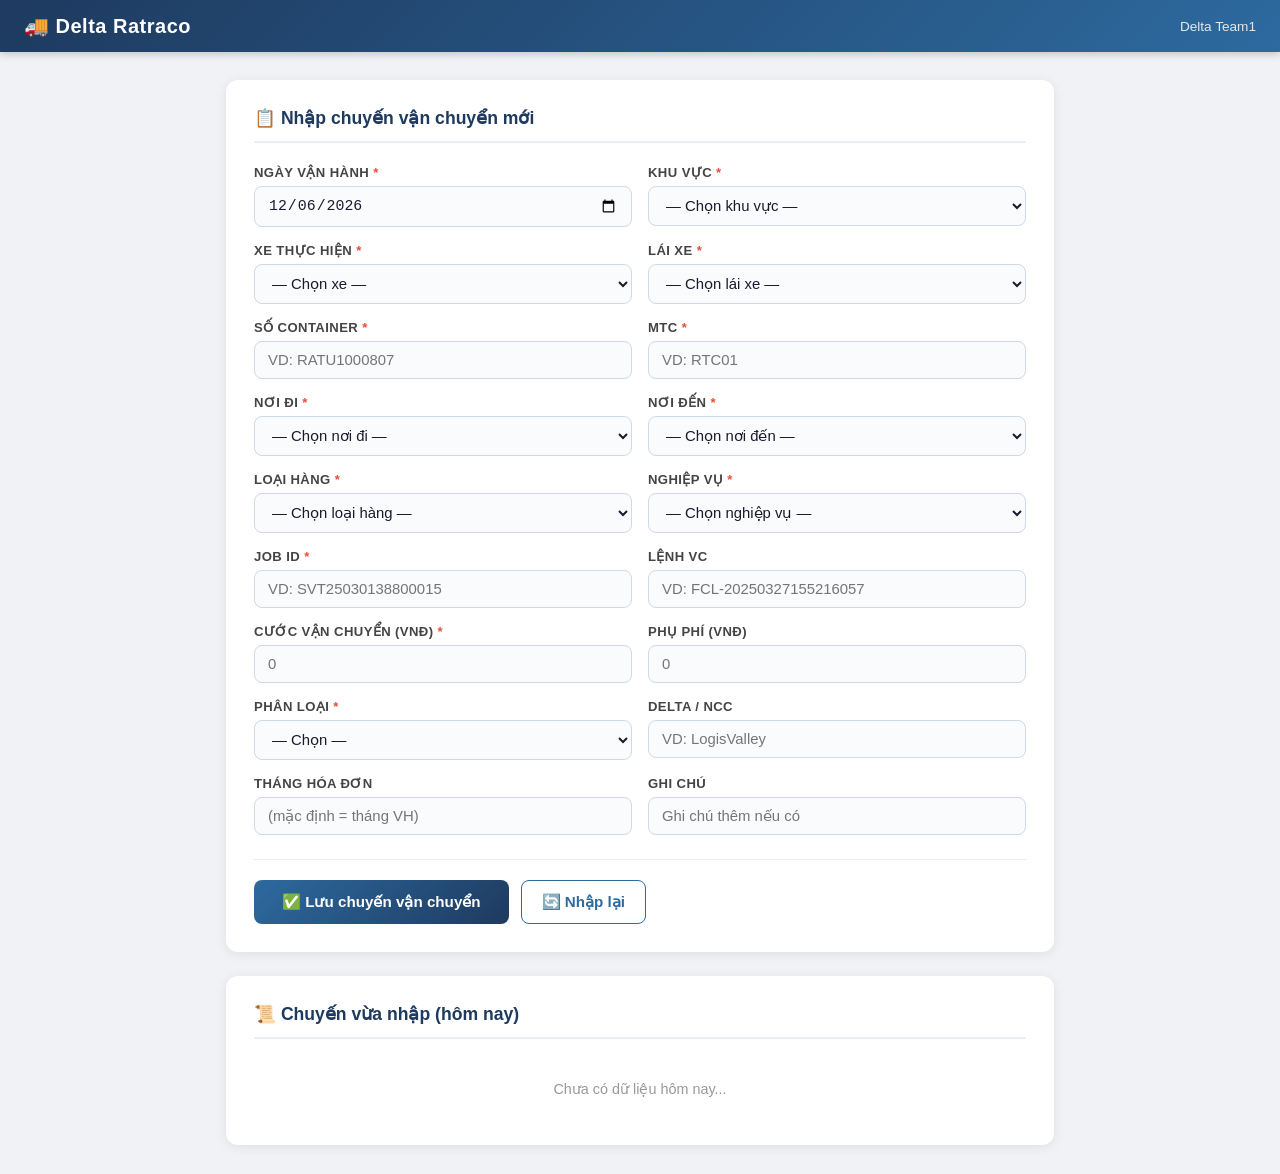
==== app/index.html @ c180d3e9 "🚀 Initial setup: Web App + Scripts + GitHub Actions Phase 1: Web App nhập Shipment List (GitHub Page" ====
<!DOCTYPE html>
<html lang="vi">
<head>
  <meta charset="UTF-8" />
  <meta name="viewport" content="width=device-width, initial-scale=1.0" />
  <title>Delta Ratraco — Nhập Shipment List</title>
  <link rel="stylesheet" href="styles.css" />
</head>
<body>
  <header>
    <div class="logo">🚚 Delta Ratraco</div>
    <div class="user-info" id="userInfo">Chưa đăng nhập</div>
  </header>

  <main>
    <div class="card">
      <h2>📋 Nhập chuyến vận chuyển mới</h2>
      <form id="slForm" novalidate>

        <!-- ROW 1: Ngày + Khu vực -->
        <div class="form-row">
          <div class="form-group required">
            <label>Ngày vận hành</label>
            <input type="date" id="date" name="date" required />
          </div>
          <div class="form-group required">
            <label>Khu vực</label>
            <select id="khu_vuc" name="khu_vuc" required>
              <option value="">— Chọn khu vực —</option>
            </select>
          </div>
        </div>

        <!-- ROW 2: Xe + Lái xe -->
        <div class="form-row">
          <div class="form-group required">
            <label>Xe thực hiện</label>
            <select id="xe" name="xe" required>
              <option value="">— Chọn xe —</option>
            </select>
          </div>
          <div class="form-group required">
            <label>Lái xe</label>
            <select id="lai_xe" name="lai_xe" required>
              <option value="">— Chọn lái xe —</option>
            </select>
          </div>
        </div>

        <!-- ROW 3: Số Container + MTC -->
        <div class="form-row">
          <div class="form-group required">
            <label>Số Container</label>
            <input type="text" id="container" name="container"
                   placeholder="VD: RATU1000807" required
                   style="text-transform:uppercase" />
          </div>
          <div class="form-group required">
            <label>MTC</label>
            <input type="text" id="mtc" name="mtc"
                   placeholder="VD: RTC01" required />
          </div>
        </div>

        <!-- ROW 4: Nơi đi + Nơi đến -->
        <div class="form-row">
          <div class="form-group required">
            <label>Nơi đi</label>
            <select id="noi_di" name="noi_di" required>
              <option value="">— Chọn nơi đi —</option>
            </select>
          </div>
          <div class="form-group required">
            <label>Nơi đến</label>
            <select id="noi_den" name="noi_den" required>
              <option value="">— Chọn nơi đến —</option>
            </select>
          </div>
        </div>

        <!-- ROW 5: Loại hàng + Nghiệp vụ -->
        <div class="form-row">
          <div class="form-group required">
            <label>Loại hàng</label>
            <select id="loai_hang" name="loai_hang" required>
              <option value="">— Chọn loại hàng —</option>
            </select>
          </div>
          <div class="form-group required">
            <label>Nghiệp vụ</label>
            <select id="nghiep_vu" name="nghiep_vu" required>
              <option value="">— Chọn nghiệp vụ —</option>
            </select>
          </div>
        </div>

        <!-- ROW 6: JOB ID + Lệnh VC -->
        <div class="form-row">
          <div class="form-group required">
            <label>JOB ID</label>
            <input type="text" id="job_id" name="job_id"
                   placeholder="VD: SVT25030138800015" required />
          </div>
          <div class="form-group">
            <label>Lệnh VC</label>
            <input type="text" id="lenh_vc" name="lenh_vc"
                   placeholder="VD: FCL-20250327155216057" />
          </div>
        </div>

        <!-- ROW 7: Cước + Phụ phí -->
        <div class="form-row">
          <div class="form-group required">
            <label>Cước vận chuyển (VNĐ)</label>
            <input type="number" id="cuoc" name="cuoc"
                   placeholder="0" min="0" step="1000" required />
          </div>
          <div class="form-group">
            <label>Phụ phí (VNĐ)</label>
            <input type="number" id="phu_phi" name="phu_phi"
                   placeholder="0" min="0" step="1000" />
          </div>
        </div>

        <!-- ROW 8: Phân loại + Delta/NCC -->
        <div class="form-row">
          <div class="form-group required">
            <label>Phân loại</label>
            <select id="phan_loai" name="phan_loai" required>
              <option value="">— Chọn —</option>
            </select>
          </div>
          <div class="form-group">
            <label>Delta / NCC</label>
            <input type="text" id="delta_ncc" name="delta_ncc"
                   placeholder="VD: LogisValley" />
          </div>
        </div>

        <!-- ROW 9: Tháng HD + Ghi chú -->
        <div class="form-row">
          <div class="form-group">
            <label>Tháng hóa đơn</label>
            <input type="number" id="thang_hd" name="thang_hd"
                   min="1" max="12" placeholder="(mặc định = tháng VH)" />
          </div>
          <div class="form-group">
            <label>Ghi chú</label>
            <input type="text" id="ghi_chu" name="ghi_chu"
                   placeholder="Ghi chú thêm nếu có" />
          </div>
        </div>

        <div class="form-actions">
          <button type="submit" class="btn-primary" id="submitBtn">
            ✅ Lưu chuyến vận chuyển
          </button>
          <button type="reset" class="btn-secondary">🔄 Nhập lại</button>
        </div>

        <div id="statusMsg" class="status-msg hidden"></div>
      </form>
    </div>

    <!-- Lịch sử nhập gần nhất -->
    <div class="card">
      <h2>📜 Chuyến vừa nhập (hôm nay)</h2>
      <div id="recentList" class="recent-list">
        <p class="empty-text">Chưa có dữ liệu hôm nay...</p>
      </div>
    </div>
  </main>

  <script src="app.js"></script>
</body>
</html>
---- app/styles.css ----
/* ===== RESET & BASE ===== */
*, *::before, *::after { box-sizing: border-box; margin: 0; padding: 0; }

body {
  font-family: -apple-system, BlinkMacSystemFont, 'Segoe UI', sans-serif;
  background: #f0f2f5;
  color: #1a1a2e;
  min-height: 100vh;
}

/* ===== HEADER ===== */
header {
  background: linear-gradient(135deg, #1e3a5f, #2d6a9f);
  color: #fff;
  padding: 14px 24px;
  display: flex;
  align-items: center;
  justify-content: space-between;
  box-shadow: 0 2px 8px rgba(0,0,0,0.2);
  position: sticky;
  top: 0;
  z-index: 100;
}
.logo { font-size: 1.25rem; font-weight: 700; letter-spacing: 0.5px; }
.user-info { font-size: 0.85rem; opacity: 0.85; }

/* ===== MAIN ===== */
main {
  max-width: 860px;
  margin: 28px auto;
  padding: 0 16px;
  display: flex;
  flex-direction: column;
  gap: 24px;
}

/* ===== CARD ===== */
.card {
  background: #fff;
  border-radius: 12px;
  padding: 28px;
  box-shadow: 0 2px 12px rgba(0,0,0,0.08);
}
.card h2 {
  font-size: 1.1rem;
  color: #1e3a5f;
  margin-bottom: 22px;
  padding-bottom: 12px;
  border-bottom: 2px solid #e8edf3;
}

/* ===== FORM ===== */
.form-row {
  display: grid;
  grid-template-columns: 1fr 1fr;
  gap: 16px;
  margin-bottom: 16px;
}
@media (max-width: 580px) {
  .form-row { grid-template-columns: 1fr; }
}

.form-group { display: flex; flex-direction: column; gap: 6px; }

.form-group label {
  font-size: 0.82rem;
  font-weight: 600;
  color: #444;
  text-transform: uppercase;
  letter-spacing: 0.4px;
}
.form-group.required label::after {
  content: ' *';
  color: #e74c3c;
}

input, select, textarea {
  padding: 10px 13px;
  border: 1.5px solid #d0d9e8;
  border-radius: 8px;
  font-size: 0.93rem;
  color: #1a1a2e;
  background: #fafbfc;
  transition: border-color 0.2s, box-shadow 0.2s;
  width: 100%;
}
input:focus, select:focus {
  outline: none;
  border-color: #2d6a9f;
  box-shadow: 0 0 0 3px rgba(45,106,159,0.12);
  background: #fff;
}
input.error, select.error { border-color: #e74c3c; }
input[type="number"] { -moz-appearance: textfield; }

/* ===== ACTIONS ===== */
.form-actions {
  display: flex;
  gap: 12px;
  margin-top: 24px;
  padding-top: 20px;
  border-top: 1px solid #e8edf3;
}
.btn-primary {
  background: linear-gradient(135deg, #2d6a9f, #1e3a5f);
  color: #fff;
  border: none;
  padding: 12px 28px;
  border-radius: 8px;
  font-size: 0.95rem;
  font-weight: 600;
  cursor: pointer;
  transition: opacity 0.2s, transform 0.1s;
}
.btn-primary:hover { opacity: 0.9; }
.btn-primary:active { transform: scale(0.98); }
.btn-primary:disabled { opacity: 0.55; cursor: not-allowed; }

.btn-secondary {
  background: #fff;
  color: #2d6a9f;
  border: 1.5px solid #2d6a9f;
  padding: 12px 20px;
  border-radius: 8px;
  font-size: 0.95rem;
  font-weight: 600;
  cursor: pointer;
  transition: background 0.2s;
}
.btn-secondary:hover { background: #f0f6ff; }

/* ===== STATUS MSG ===== */
.status-msg {
  margin-top: 16px;
  padding: 12px 16px;
  border-radius: 8px;
  font-size: 0.9rem;
  font-weight: 500;
}
.status-msg.success { background: #e8f8f0; color: #1a7a44; border: 1px solid #a3e4c0; }
.status-msg.error   { background: #fef0f0; color: #c0392b; border: 1px solid #f5aeae; }
.status-msg.loading { background: #f0f6ff; color: #2d6a9f; border: 1px solid #b3d0f0; }
.hidden { display: none; }

/* ===== RECENT LIST ===== */
.recent-list { display: flex; flex-direction: column; gap: 10px; }
.empty-text { color: #999; font-size: 0.9rem; text-align: center; padding: 20px 0; }

.recent-item {
  display: grid;
  grid-template-columns: 90px 1fr 1fr auto;
  gap: 12px;
  align-items: center;
  padding: 12px 16px;
  background: #f8fafc;
  border-radius: 8px;
  border: 1px solid #e4eaf3;
  font-size: 0.88rem;
}
.recent-item .date-badge {
  background: #2d6a9f;
  color: #fff;
  padding: 4px 10px;
  border-radius: 20px;
  font-size: 0.78rem;
  font-weight: 600;
  text-align: center;
}
.recent-item .route { color: #555; }
.recent-item .price { color: #1a7a44; font-weight: 700; }
@media (max-width: 580px) {
  .recent-item { grid-template-columns: 1fr 1fr; grid-template-rows: auto auto; }
}
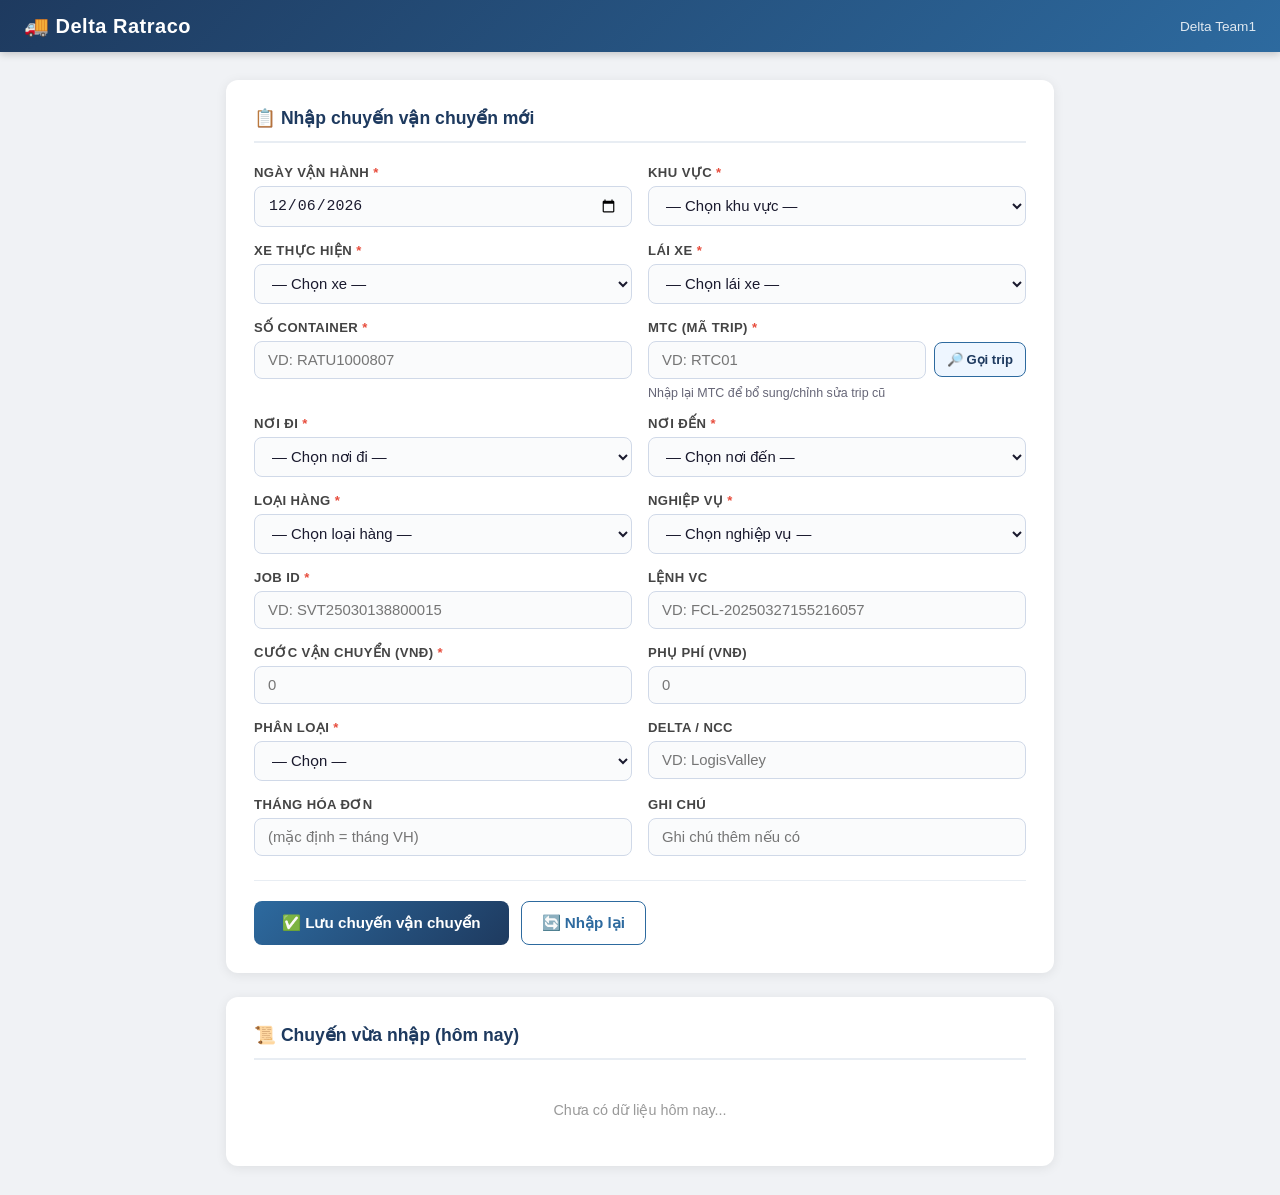
==== commit c71ba651: "feat: app config sheet + trip upsert by MTC" ====
--- a/app/index.html
+++ b/app/index.html
@@ -56,9 +56,13 @@
                    style="text-transform:uppercase" />
           </div>
           <div class="form-group required">
-            <label>MTC</label>
-            <input type="text" id="mtc" name="mtc"
-                   placeholder="VD: RTC01" required />
+            <label>MTC (mã trip)</label>
+            <div class="inline-actions">
+              <input type="text" id="mtc" name="mtc"
+                     placeholder="VD: RTC01" required />
+              <button type="button" class="btn-mini" id="loadTripBtn">🔎 Gọi trip</button>
+            </div>
+            <small class="hint">Nhập lại MTC để bổ sung/chỉnh sửa trip cũ</small>
           </div>
         </div>
 
--- a/app/styles.css
+++ b/app/styles.css
@@ -83,6 +83,28 @@
   background: #fafbfc;
   transition: border-color 0.2s, box-shadow 0.2s;
   width: 100%;
+}
+
+.inline-actions {
+  display: grid;
+  grid-template-columns: 1fr auto;
+  gap: 8px;
+  align-items: center;
+}
+.btn-mini {
+  border: 1px solid #2d6a9f;
+  background: #eef6ff;
+  color: #1e3a5f;
+  border-radius: 8px;
+  padding: 9px 12px;
+  font-size: 0.82rem;
+  font-weight: 600;
+  cursor: pointer;
+  white-space: nowrap;
+}
+.hint {
+  color: #667;
+  font-size: 0.78rem;
 }
 input:focus, select:focus {
   outline: none;
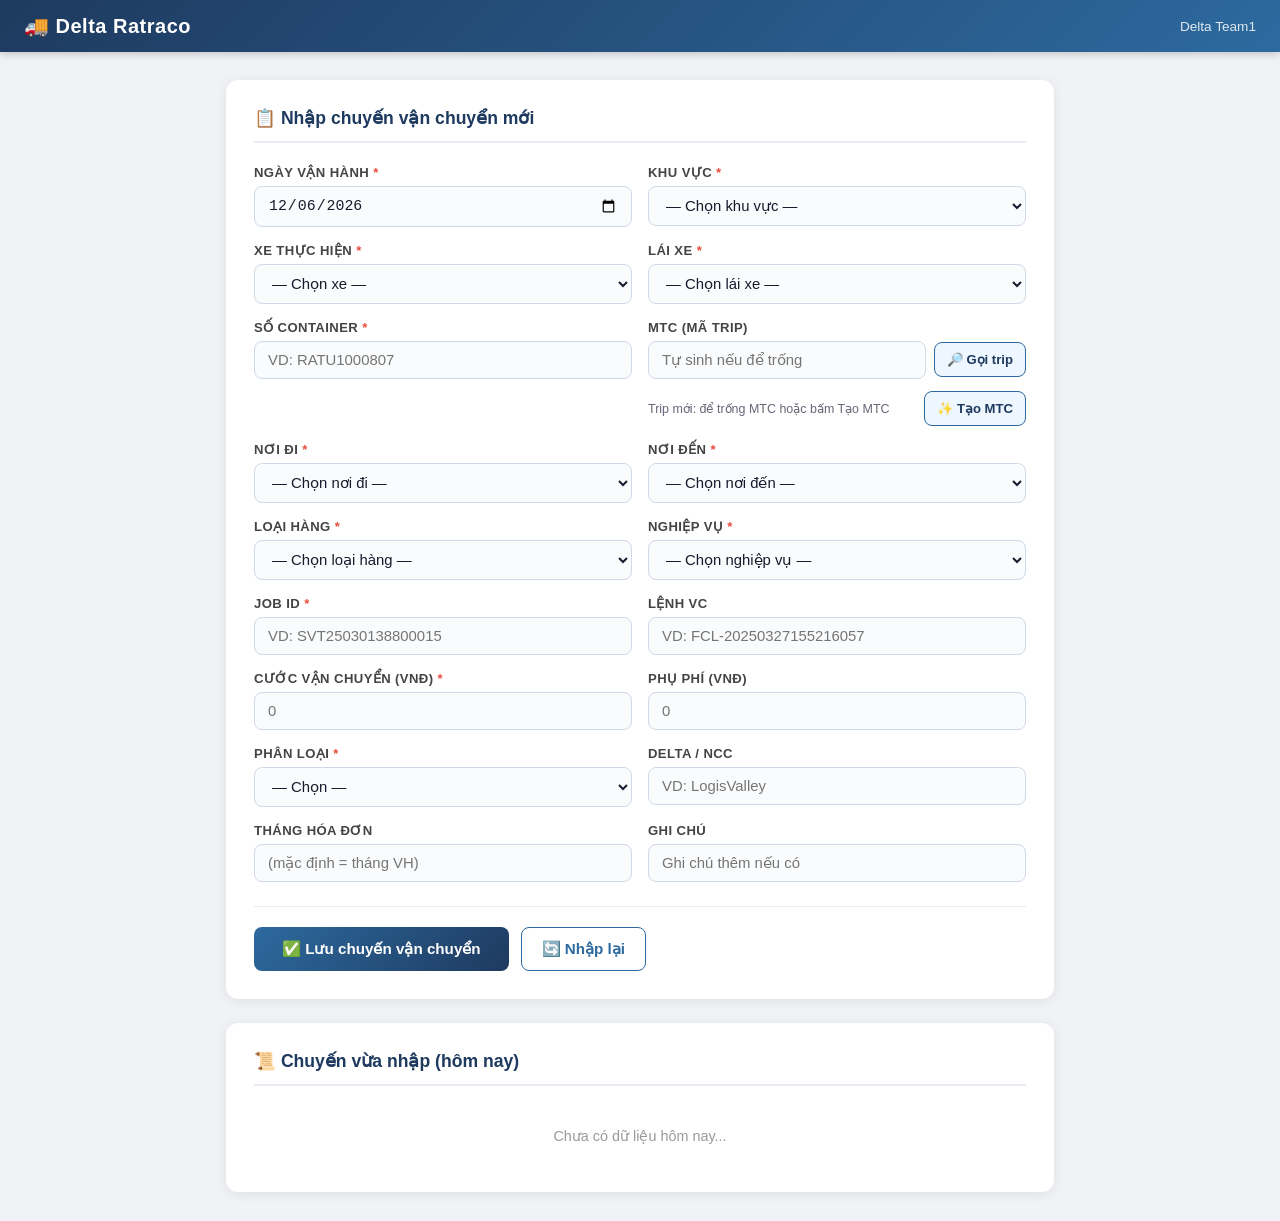
==== commit 82af9edd: "feat: auto-generate MTC running number + next_mtc API" ====
--- a/app/index.html
+++ b/app/index.html
@@ -55,14 +55,17 @@
                    placeholder="VD: RATU1000807" required
                    style="text-transform:uppercase" />
           </div>
-          <div class="form-group required">
+          <div class="form-group">
             <label>MTC (mã trip)</label>
             <div class="inline-actions">
               <input type="text" id="mtc" name="mtc"
-                     placeholder="VD: RTC01" required />
+                     placeholder="Tự sinh nếu để trống" />
               <button type="button" class="btn-mini" id="loadTripBtn">🔎 Gọi trip</button>
             </div>
-            <small class="hint">Nhập lại MTC để bổ sung/chỉnh sửa trip cũ</small>
+            <div class="inline-actions" style="margin-top:6px;grid-template-columns:1fr auto;">
+              <small class="hint">Trip mới: để trống MTC hoặc bấm Tạo MTC</small>
+              <button type="button" class="btn-mini" id="genMtcBtn">✨ Tạo MTC</button>
+            </div>
           </div>
         </div>
 
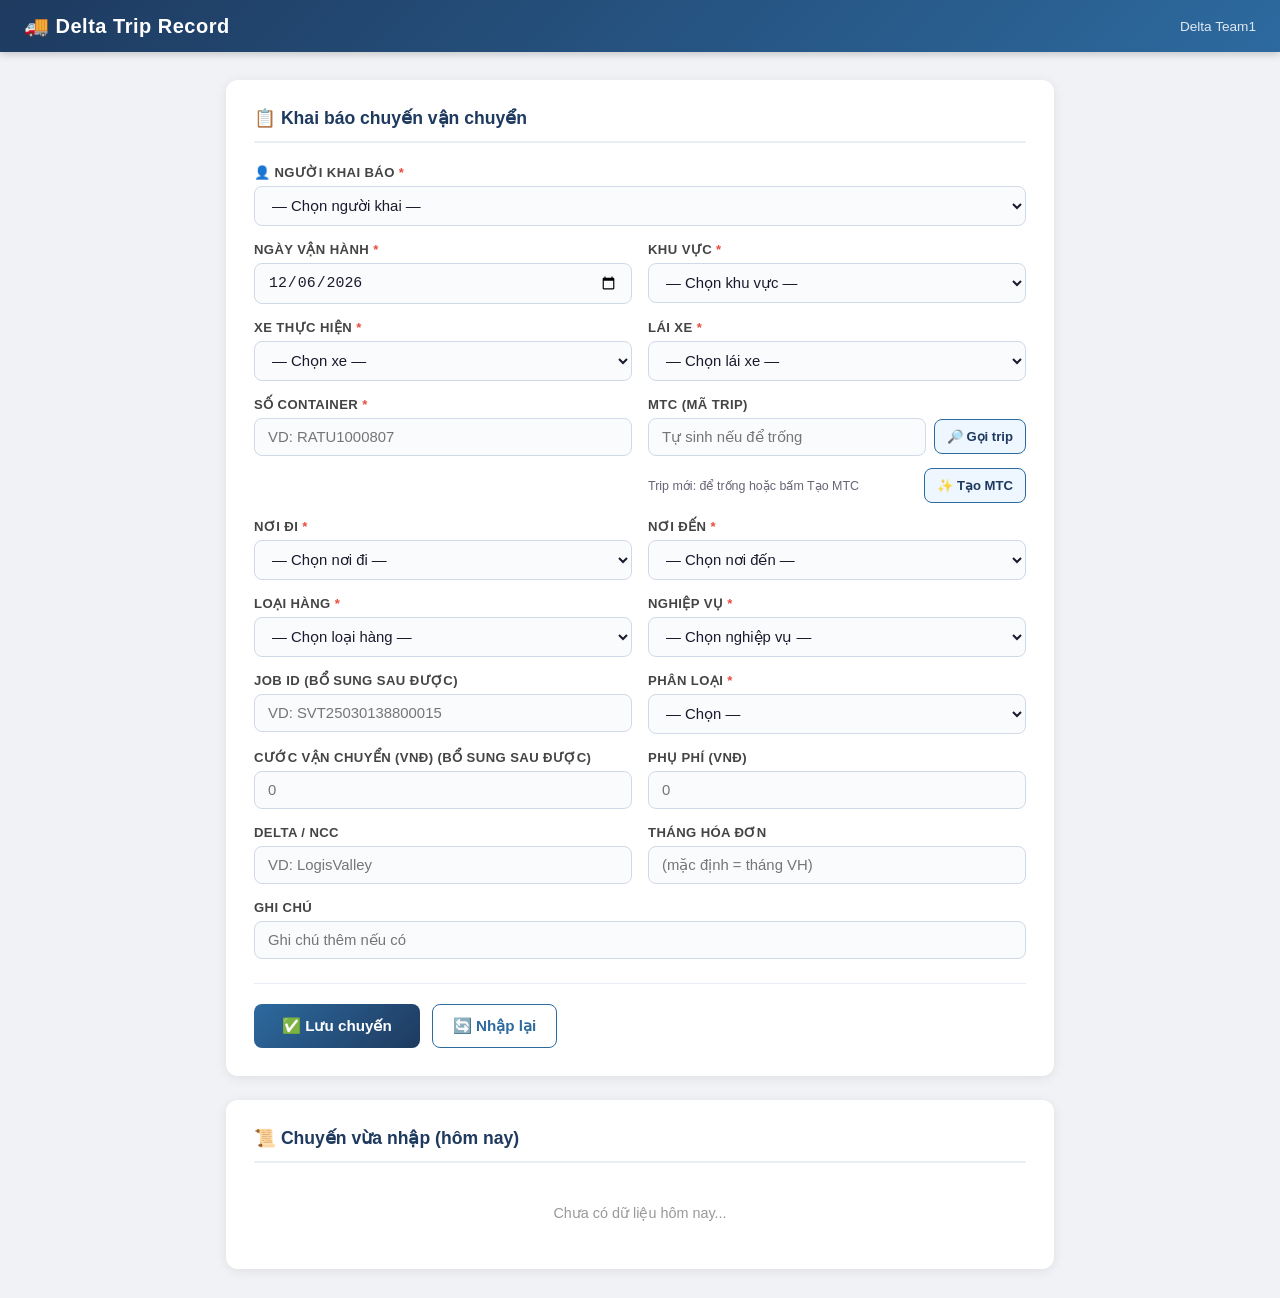
==== commit 78a5a94a: "feat: Delta Trip Record v6 - nguoi_khai, column-config APP_CONFIG, bỏ lenh_vc, job_id/cuoc optional" ====
--- a/app/index.html
+++ b/app/index.html
@@ -3,19 +3,29 @@
 <head>
   <meta charset="UTF-8" />
   <meta name="viewport" content="width=device-width, initial-scale=1.0" />
-  <title>Delta Ratraco — Nhập Shipment List</title>
+  <title>Delta Trip Record — Nhập chuyến vận chuyển</title>
   <link rel="stylesheet" href="styles.css" />
 </head>
 <body>
   <header>
-    <div class="logo">🚚 Delta Ratraco</div>
-    <div class="user-info" id="userInfo">Chưa đăng nhập</div>
+    <div class="logo">🚚 Delta Trip Record</div>
+    <div class="user-info" id="userInfo">Delta Team1</div>
   </header>
 
   <main>
     <div class="card">
-      <h2>📋 Nhập chuyến vận chuyển mới</h2>
+      <h2>📋 Khai báo chuyến vận chuyển</h2>
       <form id="slForm" novalidate>
+
+        <!-- ROW 0: Người khai báo -->
+        <div class="form-row">
+          <div class="form-group required" style="grid-column: 1 / -1;">
+            <label>👤 Người khai báo</label>
+            <select id="nguoi_khai" name="nguoi_khai" required>
+              <option value="">— Chọn người khai —</option>
+            </select>
+          </div>
+        </div>
 
         <!-- ROW 1: Ngày + Khu vực -->
         <div class="form-row">
@@ -63,7 +73,7 @@
               <button type="button" class="btn-mini" id="loadTripBtn">🔎 Gọi trip</button>
             </div>
             <div class="inline-actions" style="margin-top:6px;grid-template-columns:1fr auto;">
-              <small class="hint">Trip mới: để trống MTC hoặc bấm Tạo MTC</small>
+              <small class="hint">Trip mới: để trống hoặc bấm Tạo MTC</small>
               <button type="button" class="btn-mini" id="genMtcBtn">✨ Tạo MTC</button>
             </div>
           </div>
@@ -101,26 +111,27 @@
           </div>
         </div>
 
-        <!-- ROW 6: JOB ID + Lệnh VC -->
+        <!-- ROW 6: JOB ID (không bắt buộc) + Phân loại -->
         <div class="form-row">
+          <div class="form-group">
+            <label>JOB ID <span class="optional">(bổ sung sau được)</span></label>
+            <input type="text" id="job_id" name="job_id"
+                   placeholder="VD: SVT25030138800015" />
+          </div>
           <div class="form-group required">
-            <label>JOB ID</label>
-            <input type="text" id="job_id" name="job_id"
-                   placeholder="VD: SVT25030138800015" required />
-          </div>
-          <div class="form-group">
-            <label>Lệnh VC</label>
-            <input type="text" id="lenh_vc" name="lenh_vc"
-                   placeholder="VD: FCL-20250327155216057" />
+            <label>Phân loại</label>
+            <select id="phan_loai" name="phan_loai" required>
+              <option value="">— Chọn —</option>
+            </select>
           </div>
         </div>
 
-        <!-- ROW 7: Cước + Phụ phí -->
+        <!-- ROW 7: Cước (không bắt buộc) + Phụ phí -->
         <div class="form-row">
-          <div class="form-group required">
-            <label>Cước vận chuyển (VNĐ)</label>
+          <div class="form-group">
+            <label>Cước vận chuyển (VNĐ) <span class="optional">(bổ sung sau được)</span></label>
             <input type="number" id="cuoc" name="cuoc"
-                   placeholder="0" min="0" step="1000" required />
+                   placeholder="0" min="0" step="1000" />
           </div>
           <div class="form-group">
             <label>Phụ phí (VNĐ)</label>
@@ -129,29 +140,23 @@
           </div>
         </div>
 
-        <!-- ROW 8: Phân loại + Delta/NCC -->
+        <!-- ROW 8: Delta/NCC + Tháng HD -->
         <div class="form-row">
-          <div class="form-group required">
-            <label>Phân loại</label>
-            <select id="phan_loai" name="phan_loai" required>
-              <option value="">— Chọn —</option>
-            </select>
-          </div>
           <div class="form-group">
             <label>Delta / NCC</label>
             <input type="text" id="delta_ncc" name="delta_ncc"
                    placeholder="VD: LogisValley" />
           </div>
-        </div>
-
-        <!-- ROW 9: Tháng HD + Ghi chú -->
-        <div class="form-row">
           <div class="form-group">
             <label>Tháng hóa đơn</label>
             <input type="number" id="thang_hd" name="thang_hd"
                    min="1" max="12" placeholder="(mặc định = tháng VH)" />
           </div>
-          <div class="form-group">
+        </div>
+
+        <!-- ROW 9: Ghi chú -->
+        <div class="form-row">
+          <div class="form-group" style="grid-column: 1 / -1;">
             <label>Ghi chú</label>
             <input type="text" id="ghi_chu" name="ghi_chu"
                    placeholder="Ghi chú thêm nếu có" />
@@ -160,7 +165,7 @@
 
         <div class="form-actions">
           <button type="submit" class="btn-primary" id="submitBtn">
-            ✅ Lưu chuyến vận chuyển
+            ✅ Lưu chuyến
           </button>
           <button type="reset" class="btn-secondary">🔄 Nhập lại</button>
         </div>
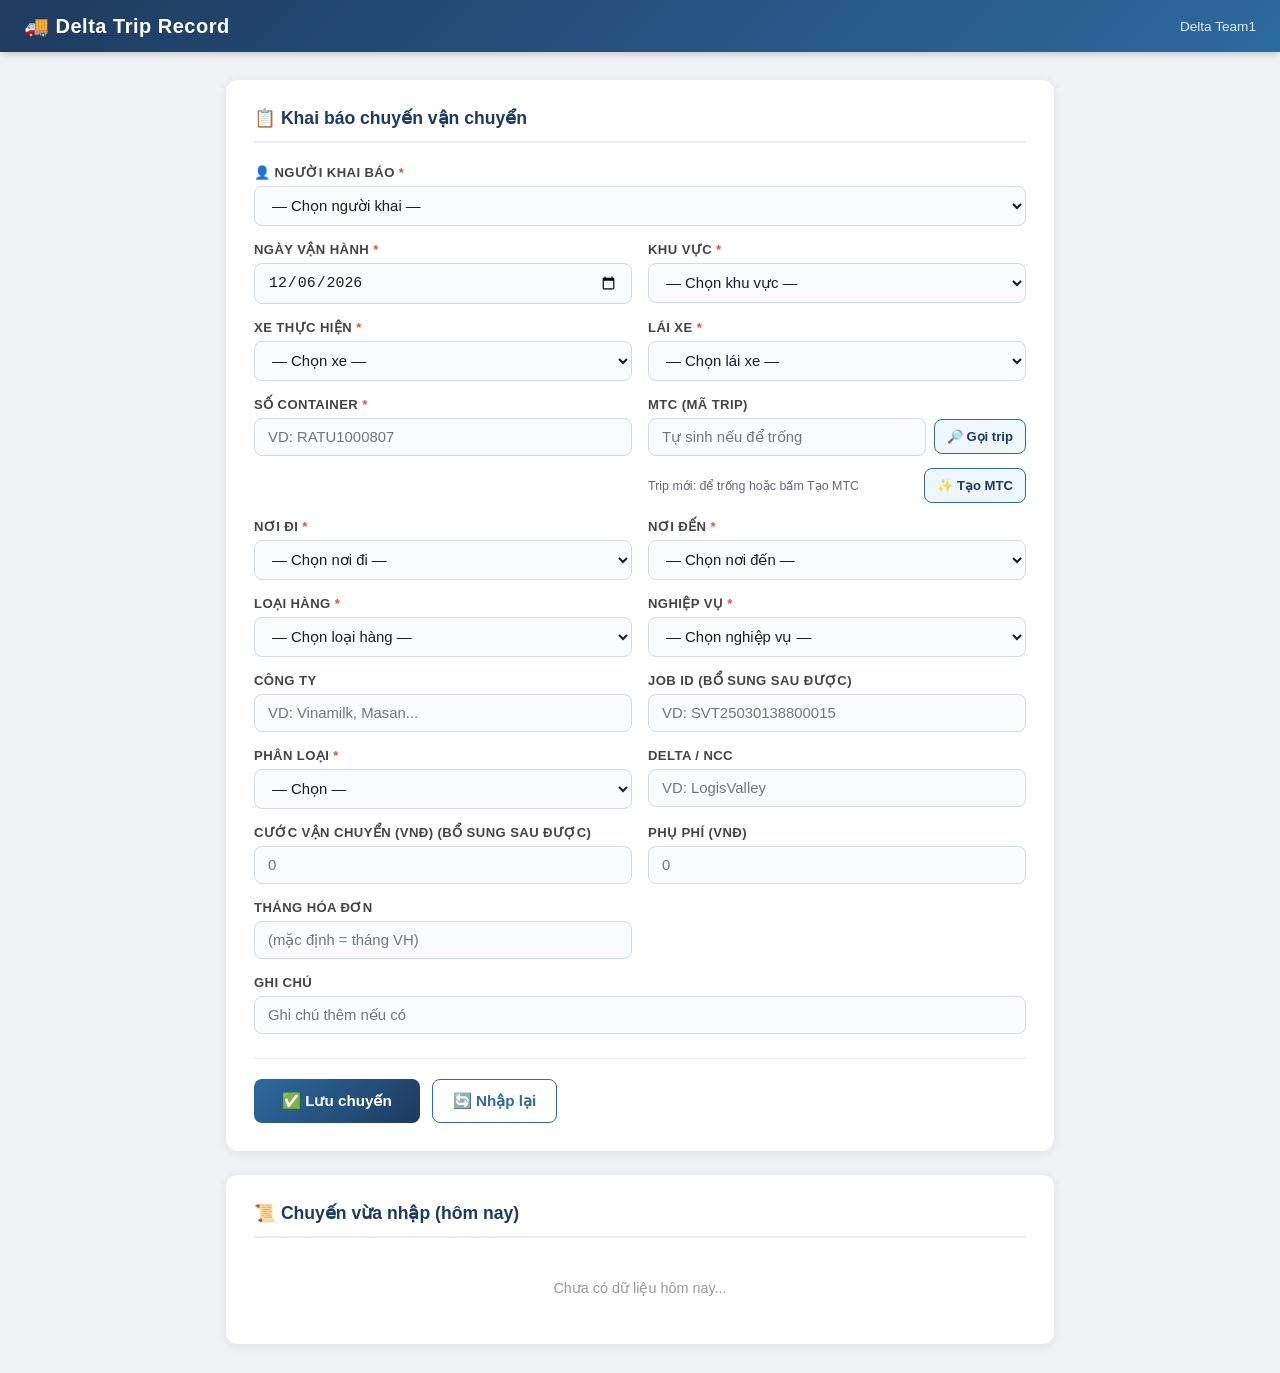
==== commit a94f86b5: "feat: v10 - thêm cong_ty, fix date/month write, bỏ data validation block" ====
--- a/app/index.html
+++ b/app/index.html
@@ -111,18 +111,32 @@
           </div>
         </div>
 
-        <!-- ROW 6: JOB ID (không bắt buộc) + Phân loại -->
+        <!-- ROW 6: Công ty + JOB ID -->
         <div class="form-row">
+          <div class="form-group">
+            <label>Công ty</label>
+            <input type="text" id="cong_ty" name="cong_ty"
+                   placeholder="VD: Vinamilk, Masan..." />
+          </div>
           <div class="form-group">
             <label>JOB ID <span class="optional">(bổ sung sau được)</span></label>
             <input type="text" id="job_id" name="job_id"
                    placeholder="VD: SVT25030138800015" />
           </div>
+        </div>
+
+        <!-- ROW 6b: Phân loại -->
+        <div class="form-row">
           <div class="form-group required">
             <label>Phân loại</label>
             <select id="phan_loai" name="phan_loai" required>
               <option value="">— Chọn —</option>
             </select>
+          </div>
+          <div class="form-group">
+            <label>Delta / NCC</label>
+            <input type="text" id="delta_ncc" name="delta_ncc"
+                   placeholder="VD: LogisValley" />
           </div>
         </div>
 
@@ -140,13 +154,8 @@
           </div>
         </div>
 
-        <!-- ROW 8: Delta/NCC + Tháng HD -->
+        <!-- ROW 8: Tháng HD + Ghi chú -->
         <div class="form-row">
-          <div class="form-group">
-            <label>Delta / NCC</label>
-            <input type="text" id="delta_ncc" name="delta_ncc"
-                   placeholder="VD: LogisValley" />
-          </div>
           <div class="form-group">
             <label>Tháng hóa đơn</label>
             <input type="number" id="thang_hd" name="thang_hd"
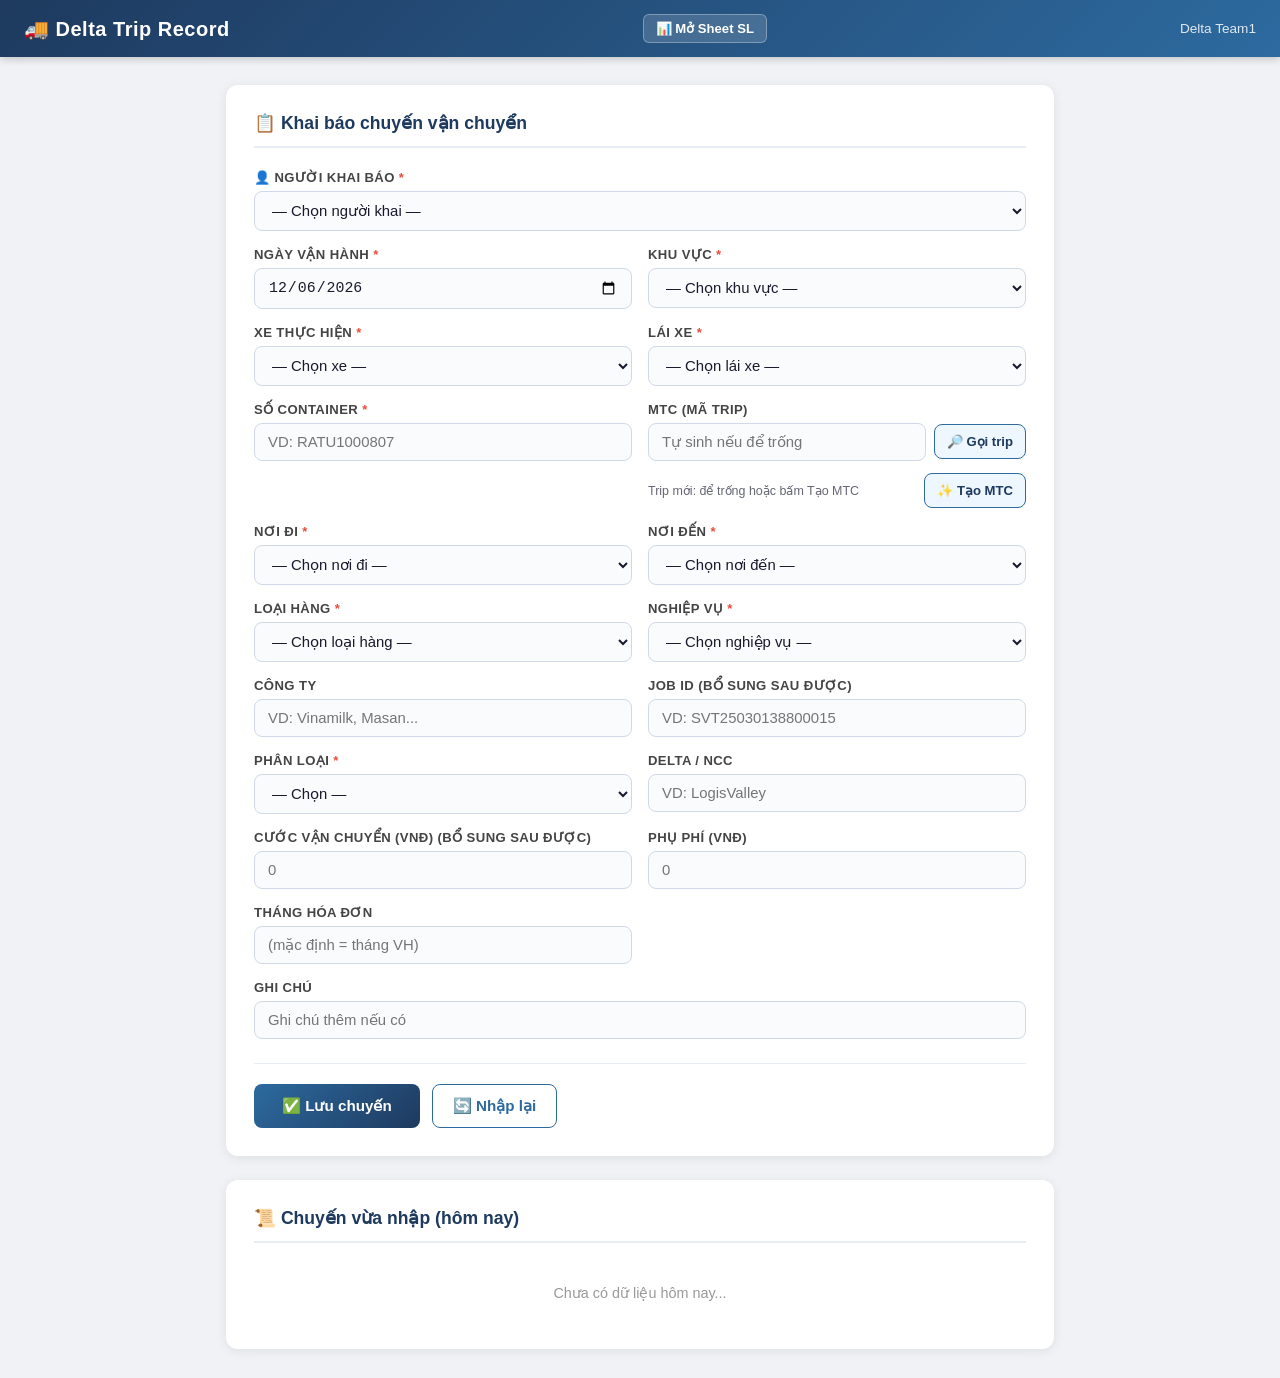
==== commit 3acdd34f: "feat: nút mở Sheet SL trực tiếp trên header" ====
--- a/app/index.html
+++ b/app/index.html
@@ -9,6 +9,12 @@
 <body>
   <header>
     <div class="logo">🚚 Delta Trip Record</div>
+    <div class="header-actions">
+      <a href="https://docs.google.com/spreadsheets/d/1dQrANVJ6GABaRyhXkJrCreB1w3T8hjzIm3cqjl40hgY/edit#gid=1023852750"
+         target="_blank" rel="noopener" class="btn-sheet" title="Mở Google Sheet SL">
+        📊 Mở Sheet SL
+      </a>
+    </div>
     <div class="user-info" id="userInfo">Delta Team1</div>
   </header>
 
--- a/app/styles.css
+++ b/app/styles.css
@@ -23,6 +23,18 @@
 }
 .logo { font-size: 1.25rem; font-weight: 700; letter-spacing: 0.5px; }
 .user-info { font-size: 0.85rem; opacity: 0.85; }
+.header-actions { display: flex; align-items: center; gap: 8px; }
+.btn-sheet {
+  display: inline-flex; align-items: center; gap: 5px;
+  background: rgba(255,255,255,0.15);
+  color: #fff; text-decoration: none;
+  padding: 6px 12px; border-radius: 6px;
+  font-size: 0.82rem; font-weight: 600;
+  border: 1px solid rgba(255,255,255,0.3);
+  transition: background 0.2s;
+  white-space: nowrap;
+}
+.btn-sheet:hover { background: rgba(255,255,255,0.28); }
 
 /* ===== MAIN ===== */
 main {
